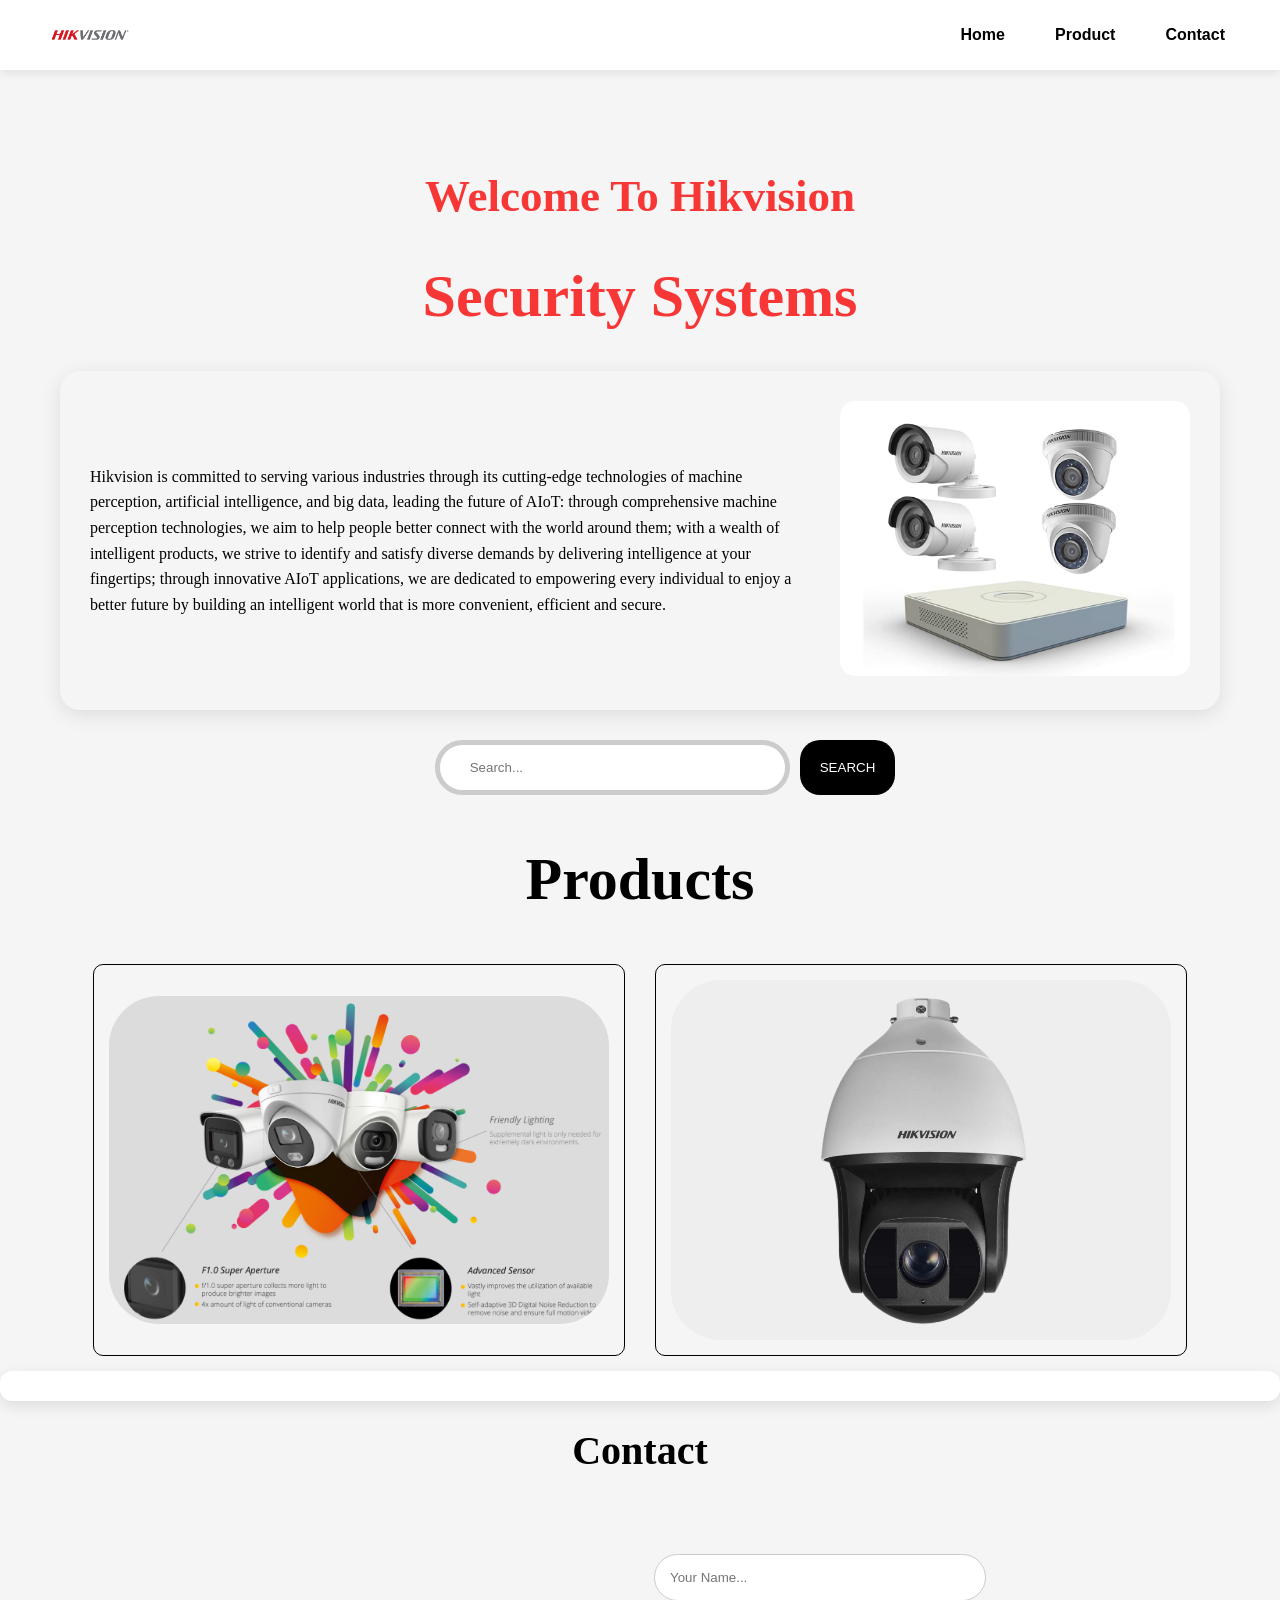
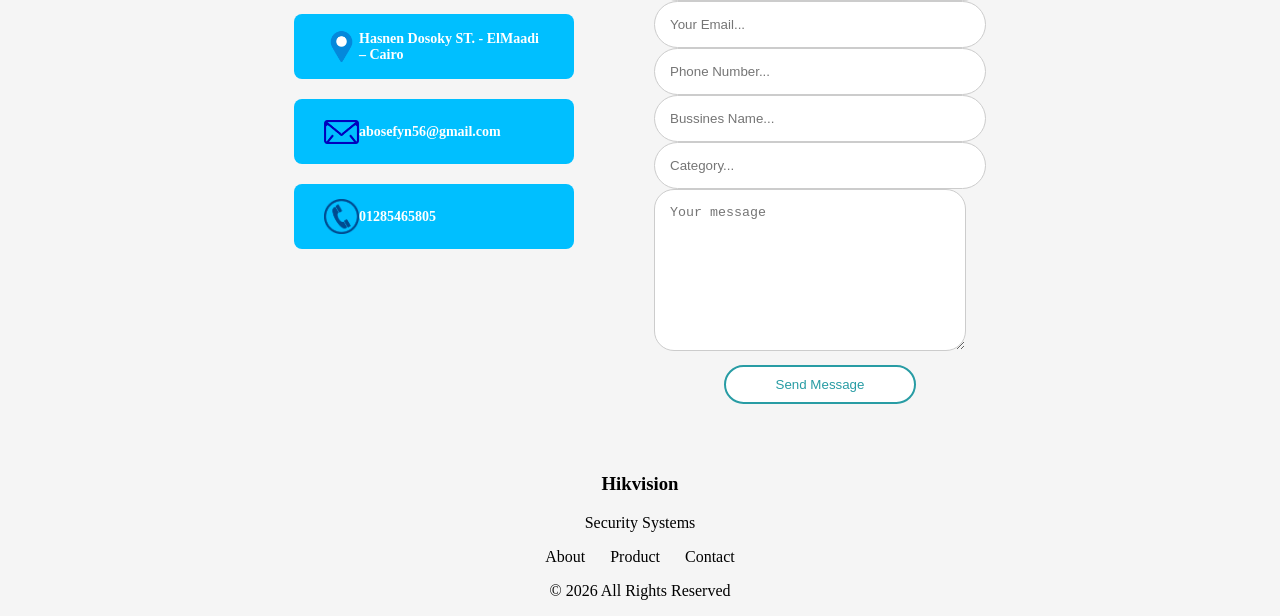
==== index.html @ 20e44bcd "Add files via upload" ====
<!doctype html>
<head>
  <link rel="preconnect" href="https://fonts.googleapis.com">
<link rel="preconnect" href="https://fonts.gstatic.com" crossorigin>
<link href="https://fonts.googleapis.com/css2?family=Oswald:wght@200..700&display=swap"
/>
<link rel="stylesheet" href="style.css" />
  <title>Welcome</title>
<script src="script.js"></script>
</head>
<body>
   <!-- HEADER-->
<div class="header oswald-class">

  <div class="header-left">
    <img class="logo" src="images/Hikvision-Logo.wine.png">
  </div>

  <div class="header-links">
    <a href="index.html">Home</a>
    <a href="#Product">Product</a>
    <a href="#Contact">Contact</a>
  </div>

</div>
  
  
<!--Landing-Page-->

  <div id="HOME">
<div class="hero-title">
  <h2>Welcome To Hikvision</h2>
  <h1>Security Systems</h1>
</div>
<div class="hero-box">
  <div class="hero-text">
    <p>
      Hikvision is committed to serving various industries through its cutting-edge technologies of machine perception, artificial intelligence, and big data, leading the future of AIoT: through comprehensive machine perception technologies, we aim to help people better connect with the world around them; with a wealth of intelligent products, we strive to identify and satisfy diverse demands by delivering intelligence at your fingertips; through innovative AIoT applications, we are dedicated to empowering every individual to enjoy a better future by building an intelligent world that is more convenient, efficient and secure.
    </p>
  </div>
  <div class="hero-image">
    <img src="images/51ctdk6RR6L.jpg" />
  </div>
</div>
</div>

  <div class="Landing-Page-search">
  <input
  type="text"
  id="searchInput"
  placeholder="Search..."
/>
  <button onclick="searchPage()">
  SEARCH
</button>
</div>
<!--Products-->

 <!-- sections -->
<div id="Product">
  <h1 class="products-title">Products</h1>
  <div class="product-container">
    <div class="card">
    <img src="images/colorvu-image..png" alt="creativity icon">
      </div>
    <div class="card">
    <img src="images/HIKVISION PTZ .png" alt="creativity icon">
    </div>
  </div>
  <div class="item">

</div>
</div>


<div id="Contact">
  <h1>Contact</h1>

  <div class="contact-wrapper">

    <!-- الكروت -->
    <div class="contact-container">

      <div class="contact-card">
        <img src="images/free-location-icon-2955-thumb.png">
        <h3>Hasnen Dosoky ST. - ElMaadi – Cairo</h3>
      </div>

      <div class="contact-card">
        <img src="images/tl.webp">
        <h3>abosefyn56@gmail.com</h3>
      </div>

      <div class="contact-card">
        <img src="images/Phone_icon.png">
        <h3>01285465805</h3>
      </div>

    </div>

    <!-- الفورم -->
    <div class="connect-page">
      <input placeholder="Your Name..." />
      <input placeholder="Your Email..." />
      <input placeholder="Phone Number..." />
      <input placeholder="Bussines Name..." />
      <input placeholder="Category..." />
      <textarea placeholder="Your message"></textarea>
      <button>Send Message</button>
    </div>

  </div>
</div>

 <!--Footer-->
  <footer class="footer">
    <div class="footer-content">
      <h3>Hikvision</h3>
      <p>Security Systems</p>
    </div>
    <div class="footer-links">
      <a href="index.html">About</a>
      <a href="#Product">Product</a>
      <a href="#Contact">Contact</a>
    </div>
    <p class="copy">© 2026 All Rights Reserved</p>
  </footer>

</body>
---- style.css ----
body {
  margin: 0;
  overflow-x: hidden;
  padding-top: 70px;
  background-color: #f5f5f5;
}
.oswald-class {
  font-family: "Oswald", sans-serif;
  font-weight: bold;
}  
.header {
  background-color: white;
  display: flex;
  justify-content: space-between;
  align-items: center;
  padding: 0 40px;
  position: fixed;
  top: 0;
  width: 100%;
  box-sizing: border-box;
  z-index: 9999;
  box-shadow: 0 2px 10px rgba(0, 0, 0, 0.1);
  height: 70px;
}
.header-left {
  display: flex;
  align-items: center;
}
.logo  {
  width: 100px;
  height: auto;
}
.header-links a {
  color: black;
  padding: 15px;
  text-decoration: none;
  border-radius: 15px;
  display: inline-block;
  position: relative;
  transition:0.3s ;
}
.header-links a:hover {
  color: red;
}
.header-links a::after {
  content: "";
  position: absolute;
  width: 0;
  height: 3px;
  background: red;
  left: 0;
  bottom: 0;
  transition: 0.3s;
}
.header-links a:hover::after {
  width: 100%;
}
.header-links{
  display: flex;
  align-items: center;
  gap: 20px;
}    
.header-links button{
  background-color: rgb(17, 17, 16);
  border-radius: 15px;
  padding: 5px 15px;
  color: rgb(218, 218, 243);
  border: none;
  }
  .header-links button:hover{
   background-color: red;
   cursor: pointer;
  }
.Landing-Page {
  display: flex;
  justify-content: space-between;
  align-items: center;
  padding:  40px;
  flex-wrap: wrap;
  min-height: 80vh;
}
@media (max-width: 768px) {
  .Landing-Page {
    flex-direction: column;
    text-align: center;
  }
}
.text {
    text-align: center;
  max-width: 80%;
}
.text h2 {
  margin-bottom: 10px;
}
.text h1 {
  margin-bottom: 36px; 
}
 .Landing-Page-search input {
  padding: 15px;
  padding-left: 30px;
  width: 300px;
  border-radius: 50px;
  border: 5px solid #ccc;
  margin-left: 50px;
}
.Landing-Page-search {
  display: flex;
  justify-content:center;
  margin-top: 30px;
  gap: 10px;
}
.Landing-Page-search button {
  padding: 15px 20px;
  border-radius: 20px;
  border: none;
  background: black;
  color: white;
  cursor: pointer;
}
.card:hover {
  transform: scale(1.05);
}
 .Landing-Page-search button:hover{
   background-color: red;
 }
 .productsHeader{
  padding: 25px 50px ;
  text-align: center;
  font-size: 32px;
  font-weight: bold;
  margin: 30px 0;
 }
 .card {
  display: flex;
  align-items: center;
  gap: 15px;
  padding: 15px;
  border: 1px solid black;
  border-radius: 10px;
  margin-bottom: 15px;
 }
.Products-Cards {
  display: grid;
  grid-template-columns: repeat(auto-fit, minmax(220px, 1fr));
  gap: 20px;
  max-width: 1200px;
  margin: auto;
  padding: 20px;
  justify-content: center;

}
 .item{
    text-align: center;
    padding: 15px;
    border-radius: 12px;
    transition: 0.3s;
    background: white;
    box-shadow: 0 5px 15px rgba(0, 0, 0, 0.1);
   }
  .item img {
  width: 250px;
  border-radius: 15px;
  transition: 0.4s;
}
.item p {
  margin-top: 10px;
  font-weight: bold;
  font-size: 20px;
  line-height: 1.6;
  
}
.item img:hover {
  transform: scale(1.08);
  border: 3px solid #007bff;
}
.zoom {
  transform: scale(1.3);
  transition: 0.3s;
  border: 3px solid #007bff;
  border-radius: 10px;
  z-index:999;
  position: relative;
  margin: 20px;
}
.footer {
   text-align: center;
  color: black;
  width: 100%;
}
.footer-links {
  display: flex;
  justify-content: center;
  gap: 25px;
  margin-top: 10px;
}
.footer a {
  color:black;
  text-decoration: none;
}
.item:hover {
  transform: translateY(-5px);
  box-shadow: 0 10px 20px rgba(0,0,0,0.2);
}
@media (max-width: 768px) {
  .header {
    flex-direction: column;
    height: auto;
    padding: 15px;
  }
  .Landing-Page {
    padding: 20px;
  }
  .text {
    max-width: 100%;
  }
  .Landing-Page-search input {
    width: 80%;
    margin-left: 0;
  }
  .Landing-Page-search input:focus {
  outline: none;
  border-color: red;
}
  .Products-Cards {
    grid-template-columns: 1fr;
  }
  .item {
    width: 100%;
  }
}
.card img {
  width: 100%;
  max-width: 500px;
  display: block;
  margin: auto;
border-radius: 50px;
background-color: gainsboro;
}
.products-title {
  text-align: center;
  font-size: 60px;
  font-weight: bold;
  margin: 50px 0;
  position: relative;
  transition: 0.3s;
  cursor: pointer;
}
.products-title:hover {
  color: red;
  letter-spacing: 5px;
  transform: scale(1.1);
}
.products-title::after {
  content: "";
  width: 0;
  height: 4px;
  background: red;
  position: absolute;
  left: 50%;
  bottom: -10px;
  transform: translateX(-50%);
  transition: 0.4s;
}
.products-title:hover::after {
  width: 180px;
}
.hikvistion-container {
  display: flex;
  gap: 30px;
  align-items: center;

  flex-wrap: wrap;
  justify-content: center;
}
.product-container{
  display: flex;
  justify-content: center;
  gap: 30px;
  flex-wrap: 0.3s;
}
/* العنوان خارج البوكس */
.hero-title{
  text-align: center;
  margin-top: 100px;
  margin-bottom: 30px;
  font-size: 30px;
  color: #f73636;
}

/* البوكس الرئيسي */
.hero-box{
  display: flex;
  align-items: center;
  justify-content: space-between;
  gap: 40px;
  padding: 30px;
  margin: auto;
  max-width: 1100px;
  background: #f5f5f5;
  border-radius: 20px;
  box-shadow: 0 5px 20px rgba(0,0,0,0.1);
}

/* النص */
.hero-text{
  flex: 1;
  font-size: 16px;
  line-height: 1.6;
}

/* الصورة */
.hero-image img{
  width: 350px;   /* 👈 صغر الصورة */
  max-width: 100%;
  border-radius: 15px;
}

/* موبايل */
@media (max-width: 768px){
  .hero-box{
    flex-direction: column;
    text-align: center;
  }

  .hero-image img{
    width: 250px;
  }
}
.contact-container {
  display: flex;
  flex-direction: column;
  gap: 20px;
  flex-wrap: wrap;
  align-items: flex-start; 
  margin-top: 60px;
}
.contact-wrapper{
  display: flex;
  justify-content: center;
  align-items: flex-start;
  gap: 80px;
  flex-wrap: wrap;
  padding: 40px;
}
.contact-card {
  display: flex;
  align-items: center;
  padding: 15px 30px;
  background: deepskyblue;
  border-radius: 8px;
  width: 220px;
}
.contact-card img {
  width: 35px;
  height: 35px;
  object-fit: contain;
  background: transparent;
}
.contact-card h3 {
  font-size: 14px;
  margin: 0;
  color: white;
}
.connect-page input {
  padding: 15px;
  width: 300px;
  border-radius: 50px;
  border: 1px solid #ccc;
  display: block;
  margin: 0;
}
.connect-page textarea {
  width: 280px;
  height: 130px;
  padding: 15px;
  border-radius: 20px;
  border: 1px solid #ccc;
}
.connect-page button {
  padding: 10px 50px;
  border-radius: 50px;
  border: 2px solid #289ca4;
  color: #289ca4;
  background-color: white;
  cursor: pointer;
  transition: 0.5s;

  display: block;
  margin: 10px auto;
}
.connect-page button:hover {
  background-color: skyblue;
}
#Contact h1{
  text-align: center;
  margin-bottom: 40px;
  font-size: 40px;
}
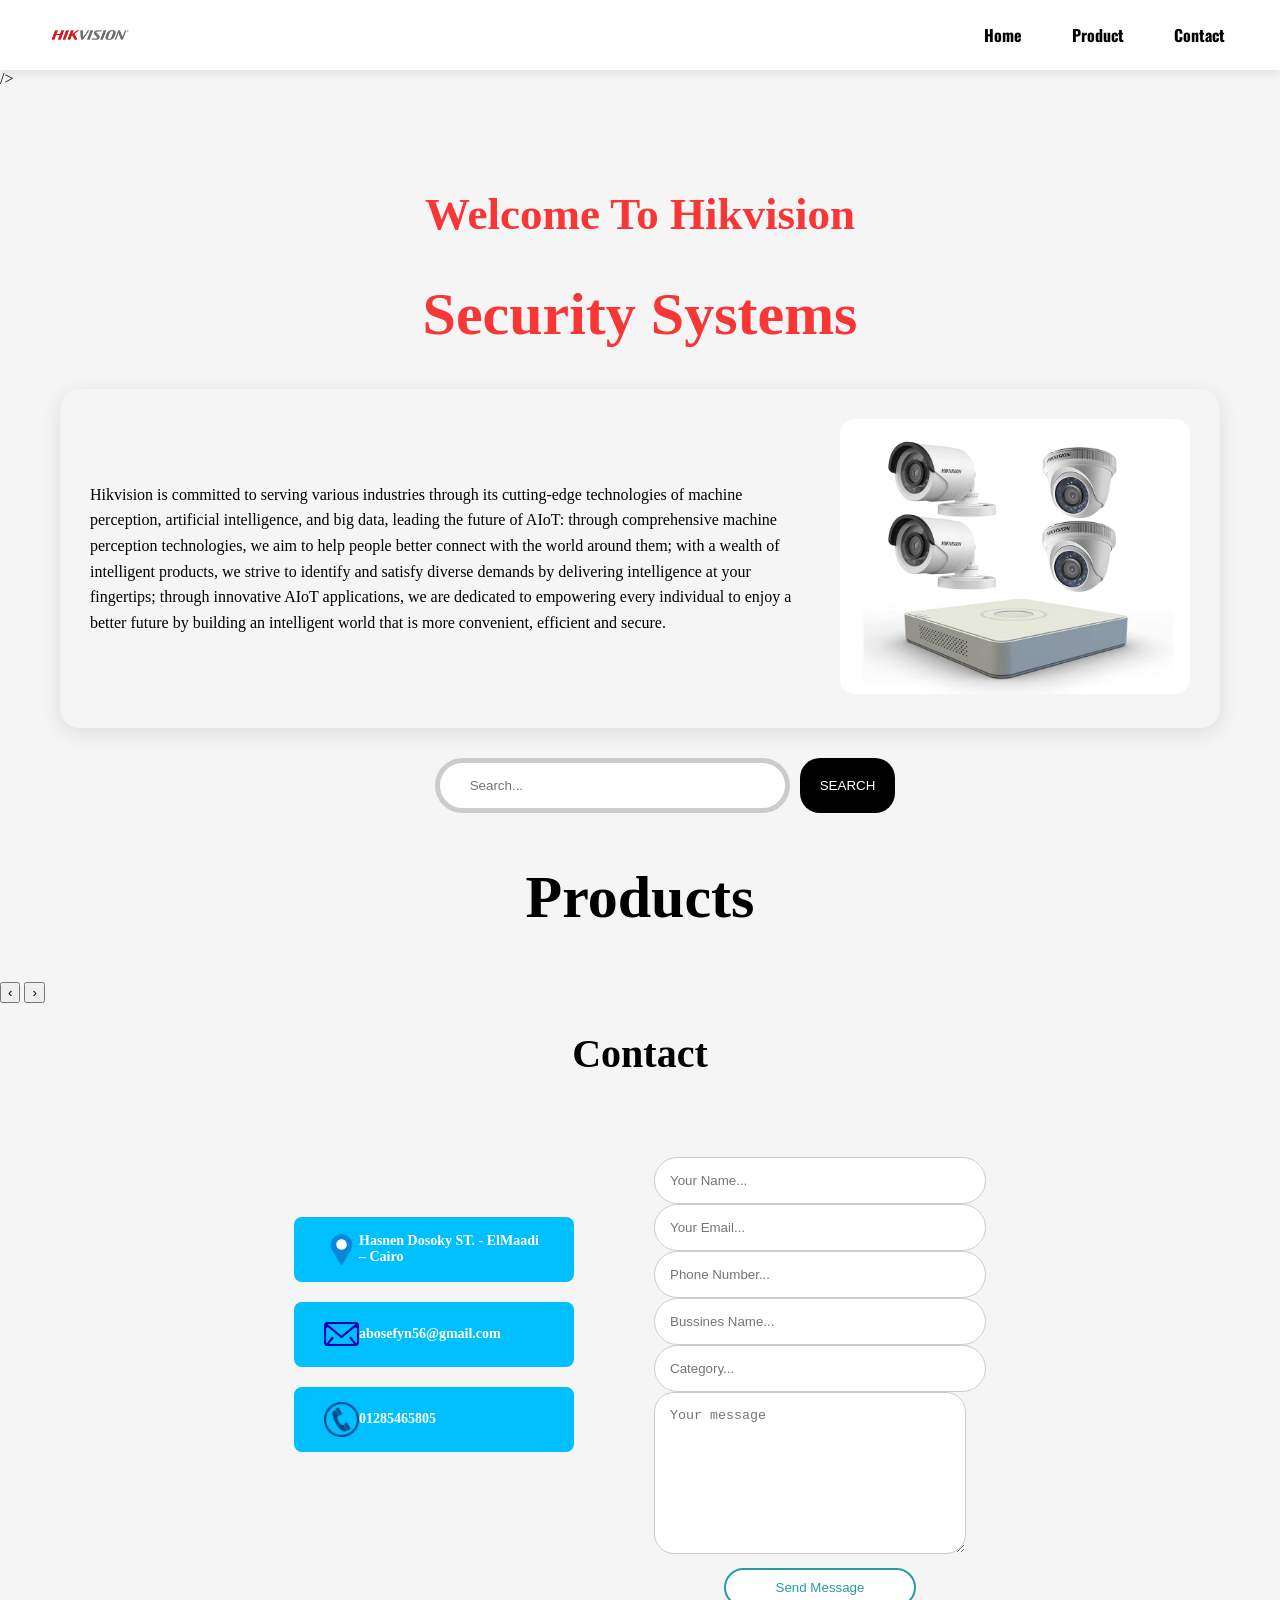
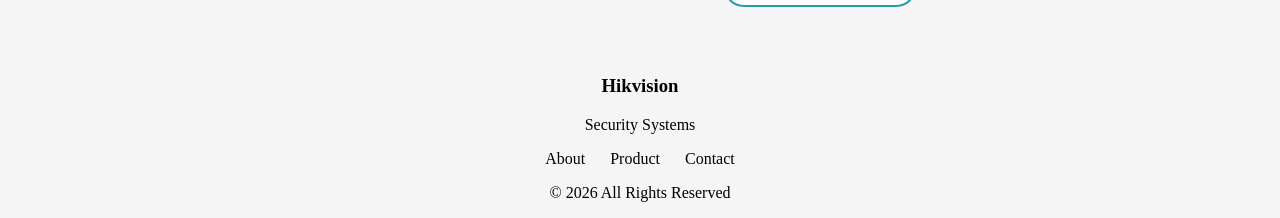
==== commit 8f070065: "Add files via upload" ====
--- a/index.html
+++ b/index.html
@@ -2,13 +2,14 @@
 <head>
   <link rel="preconnect" href="https://fonts.googleapis.com">
 <link rel="preconnect" href="https://fonts.gstatic.com" crossorigin>
-<link href="https://fonts.googleapis.com/css2?family=Oswald:wght@200..700&display=swap"
+<link href="https://fonts.googleapis.com/css2?family=Oswald:wght@200..700&display=swap" rel="stylesheet">
 />
 <link rel="stylesheet" href="style.css" />
   <title>Welcome</title>
-<script src="script.js"></script>
+
 </head>
 <body>
+  <script src="script.js"></script>
    <!-- HEADER-->
 <div class="header oswald-class">
 
@@ -50,6 +51,7 @@
   id="searchInput"
   placeholder="Search..."
 />
+
   <button onclick="searchPage()">
   SEARCH
 </button>
@@ -57,21 +59,19 @@
 <!--Products-->
 
  <!-- sections -->
+  
 <div id="Product">
+
   <h1 class="products-title">Products</h1>
-  <div class="product-container">
-    <div class="card">
-    <img src="images/colorvu-image..png" alt="creativity icon">
-      </div>
-    <div class="card">
-    <img src="images/HIKVISION PTZ .png" alt="creativity icon">
-    </div>
+
+
+  <div class="product-container" id="products"></div>
+
+  <div class="slider-buttons">
+    <button onclick="prevSlide()">‹</button>
+    <button onclick="nextSlide()">›</button>
   </div>
-  <div class="item">
-
 </div>
-</div>
-
 
 <div id="Contact">
   <h1>Contact</h1>
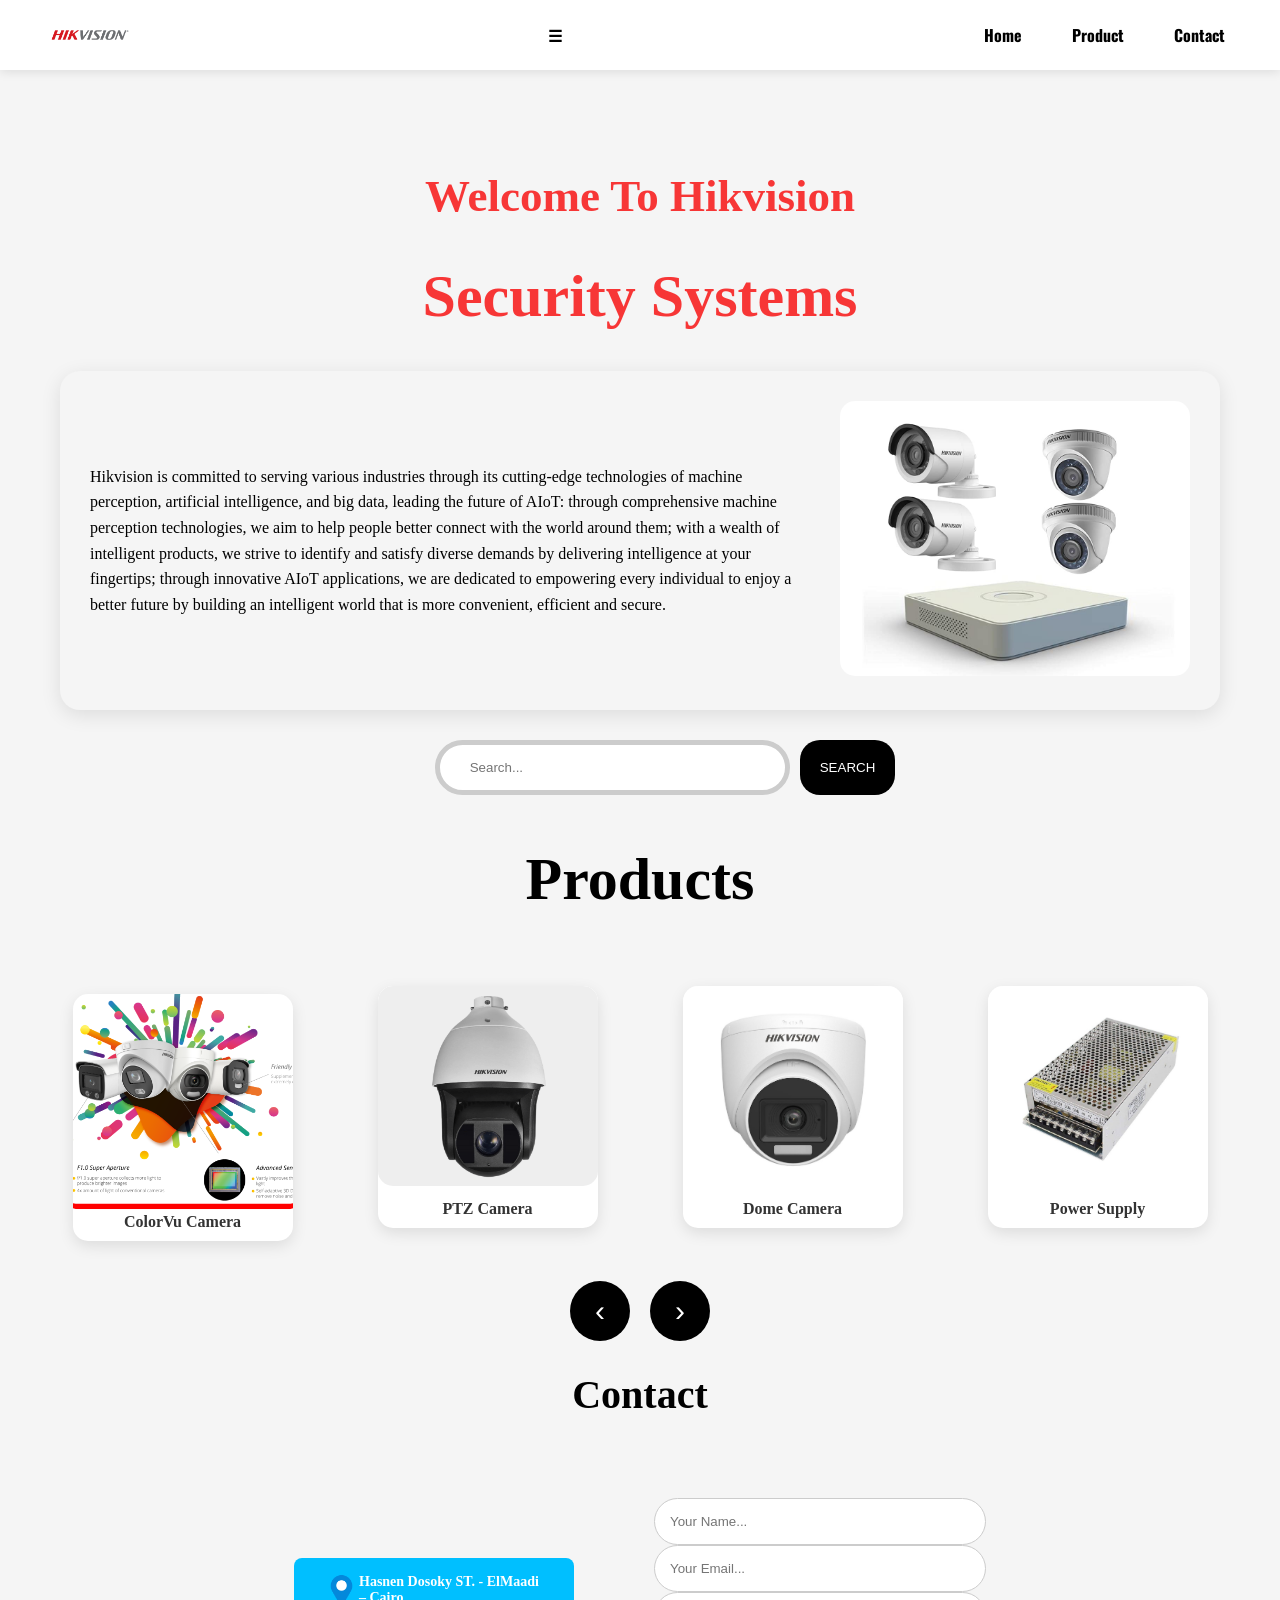
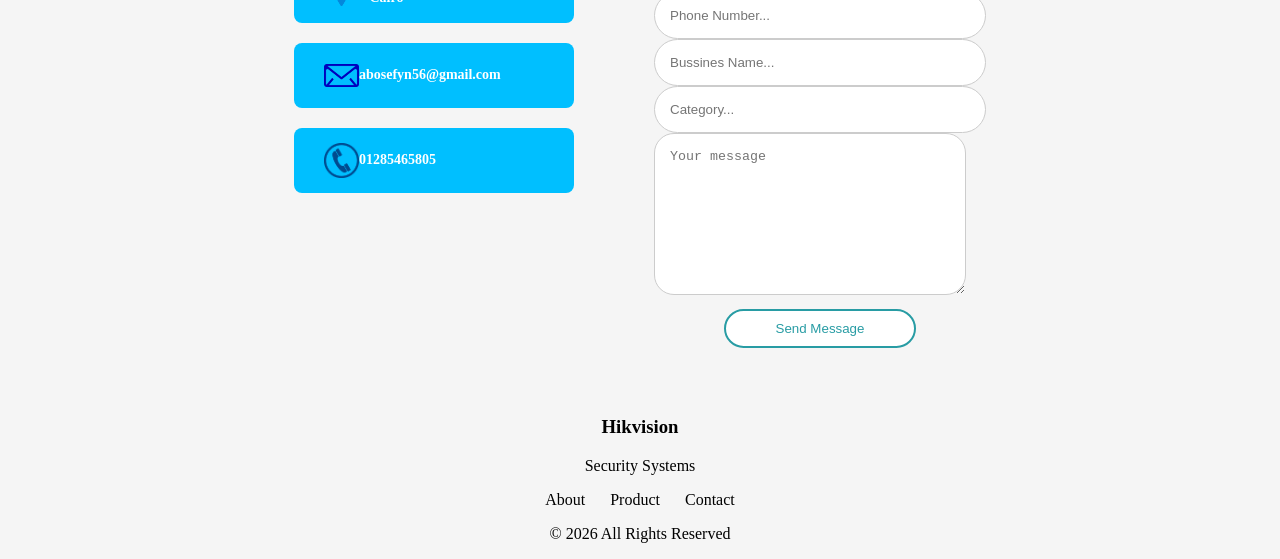
==== commit a4f68f27: "Add files via upload" ====
--- a/index.html
+++ b/index.html
@@ -3,20 +3,21 @@
   <link rel="preconnect" href="https://fonts.googleapis.com">
 <link rel="preconnect" href="https://fonts.gstatic.com" crossorigin>
 <link href="https://fonts.googleapis.com/css2?family=Oswald:wght@200..700&display=swap" rel="stylesheet">
-/>
 <link rel="stylesheet" href="style.css" />
   <title>Welcome</title>
-
+<meta name="viewport" content="width=device-width, initial-scale=1.0">
 </head>
 <body>
-  <script src="script.js"></script>
+  
    <!-- HEADER-->
 <div class="header oswald-class">
 
   <div class="header-left">
     <img class="logo" src="images/Hikvision-Logo.wine.png">
   </div>
-
+<div class="menu-icon" onclick="toggleMenu()">
+  ☰
+</div>
   <div class="header-links">
     <a href="index.html">Home</a>
     <a href="#Product">Product</a>
@@ -125,5 +126,5 @@
     </div>
     <p class="copy">© 2026 All Rights Reserved</p>
   </footer>
-
+<script src="script.js"></script>
 </body>
--- a/style.css
+++ b/style.css
@@ -79,12 +79,6 @@
   flex-wrap: wrap;
   min-height: 80vh;
 }
-@media (max-width: 768px) {
-  .Landing-Page {
-    flex-direction: column;
-    text-align: center;
-  }
-}
 .text {
     text-align: center;
   max-width: 80%;
@@ -118,7 +112,7 @@
   cursor: pointer;
 }
 .card:hover {
-  transform: scale(1.05);
+   transform: translateY(-5px);
 }
  .Landing-Page-search button:hover{
    background-color: red;
@@ -131,24 +125,21 @@
   margin: 30px 0;
  }
  .card {
-  display: flex;
-  align-items: center;
-  gap: 15px;
-  padding: 15px;
-  border: 1px solid black;
-  border-radius: 10px;
-  margin-bottom: 15px;
- }
-.Products-Cards {
-  display: grid;
-  grid-template-columns: repeat(auto-fit, minmax(220px, 1fr));
-  gap: 20px;
-  max-width: 1200px;
+  width: 100%;
+  max-width: 220px;
+  background: white;
+  border-radius: 15px;
+  overflow: hidden;
+  box-shadow: 0 5px 15px rgba(0,0,0,0.1);
+  text-align: center;
+  transition: 0.4s;
   margin: auto;
-  padding: 20px;
-  justify-content: center;
-
-}
+}
+
+
+
+
+
  .item{
     text-align: center;
     padding: 15px;
@@ -201,41 +192,6 @@
   transform: translateY(-5px);
   box-shadow: 0 10px 20px rgba(0,0,0,0.2);
 }
-@media (max-width: 768px) {
-  .header {
-    flex-direction: column;
-    height: auto;
-    padding: 15px;
-  }
-  .Landing-Page {
-    padding: 20px;
-  }
-  .text {
-    max-width: 100%;
-  }
-  .Landing-Page-search input {
-    width: 80%;
-    margin-left: 0;
-  }
-  .Landing-Page-search input:focus {
-  outline: none;
-  border-color: red;
-}
-  .Products-Cards {
-    grid-template-columns: 1fr;
-  }
-  .item {
-    width: 100%;
-  }
-}
-.card img {
-  width: 100%;
-  max-width: 500px;
-  display: block;
-  margin: auto;
-border-radius: 50px;
-background-color: gainsboro;
-}
 .products-title {
   text-align: center;
   font-size: 60px;
@@ -272,12 +228,7 @@
   flex-wrap: wrap;
   justify-content: center;
 }
-.product-container{
-  display: flex;
-  justify-content: center;
-  gap: 30px;
-  flex-wrap: 0.3s;
-}
+
 /* العنوان خارج البوكس */
 .hero-title{
   text-align: center;
@@ -314,18 +265,6 @@
   max-width: 100%;
   border-radius: 15px;
 }
-
-/* موبايل */
-@media (max-width: 768px){
-  .hero-box{
-    flex-direction: column;
-    text-align: center;
-  }
-
-  .hero-image img{
-    width: 250px;
-  }
-}
 .contact-container {
   display: flex;
   flex-direction: column;
@@ -384,7 +323,6 @@
   background-color: white;
   cursor: pointer;
   transition: 0.5s;
-
   display: block;
   margin: 10px auto;
 }
@@ -395,4 +333,253 @@
   text-align: center;
   margin-bottom: 40px;
   font-size: 40px;
-}+}
+.card h3 {
+  font-size: 16px;
+  margin: 10px 0;
+  color: #333;
+}
+.slider {
+  width: 80%;
+  max-width: 700px;
+  margin: 30px auto;
+}
+
+.slider img {
+  width: 100%;
+  height: 350px;
+  object-fit: cover;
+  border-radius: 20px;
+}
+.card img {
+  width: 100%;
+  height: 200px;
+  object-fit: cover;
+  transition: 0.4s;
+  border-radius: 15px;
+}
+
+.active {
+  transform: translateY(10px);
+}
+
+.active img {
+  transform: scale(1.1);
+  transition: 0.4s;
+  border-bottom: 5px solid red;
+}
+.slider-buttons {
+  width: 100px;
+  display: flex;
+  justify-content: center;
+  align-items: center;
+  gap: 20px;
+  margin: 30px 0;
+}
+
+.slider-buttons button {
+  width: 55px;
+  height: 55px;
+  border-radius: 50%;
+  border: none;
+  background: black;
+  color: white;
+  font-size: 28px;
+  cursor: pointer;
+  transition: 0.3s;
+}
+
+.slider-buttons button:hover {
+  background: red;
+}
+.card {
+  transition: 0.4s;
+}
+.slider-buttons {
+  display: flex;
+  justify-content: center;
+  align-items: center;
+  gap: 20px;
+
+  width: 100%;
+  margin: 30px auto;
+}
+
+.slider-buttons button {
+  width: 60px;
+  height: 60px;
+  border-radius: 50%;
+  border: none;
+
+  background: black;
+  color: white;
+
+  font-size: 30px;
+  cursor: pointer;
+
+  transition: 0.3s;
+}
+.product-container {
+  display: grid;
+  grid-template-columns: repeat(auto-fit, minmax(220px, 1fr));
+  gap: 20px;
+
+  width: 100%;
+  max-width: 1200px;
+
+  margin: 30px auto;
+  padding: 20px;
+}
+@media (max-width: 768px) {
+
+  /* ===== HEADER ===== */
+  .header {
+    flex-direction: column;
+    height: auto;
+    padding: 10px;
+    gap: 10px;
+  }
+
+  .header-links {
+    flex-wrap: wrap;
+    justify-content: center;
+    gap: 10px;
+  }
+  /* ===== LANDING ===== */
+  .Landing-Page {
+    flex-direction: column;
+    text-align: center;
+    padding: 15px;
+  }
+
+  /* ===== SEARCH ===== */
+  .Landing-Page-search {
+    flex-direction: column;
+    width: auto;
+    align-items: center;
+  }
+
+  .Landing-Page-search input {
+    width: 50%;
+    margin-left: 0;
+  }
+
+  .Landing-Page-search button {
+    width: 60%;
+  }
+
+  /* ===== PRODUCTS GRID ===== */
+  .Products-Cards {
+    grid-template-columns: 1fr !important;
+    
+  }
+
+  .card {
+    width: 100% !important;
+    max-width: 320px;
+    margin: auto;
+  }
+
+  /* ===== HERO SECTION ===== */
+  .hero-box {
+    flex-direction: column;
+    text-align: center;
+  }
+
+  .hero-image img {
+    width: 220px;
+  }
+
+  /* ===== CONTACT ===== */
+  .contact-wrapper {
+    flex-direction: column;
+    align-items: center;
+    gap: 20px;
+  }
+
+  .connect-page input,
+  .connect-page textarea {
+    width: 90%;
+  }
+
+  /* ===== SLIDER ===== */
+  .slider-buttons button {
+    width: 40px;
+    height: 40px;
+    font-size: 18px;
+
+ }
+ 
+.products-title {
+    font-size: 35px;
+  }
+
+  @media (max-width: 768px) {
+
+  @media (max-width: 768px) {
+
+  .product-container {
+    display: grid;
+    grid-template-columns: repeat(2, 1fr);
+    gap: 10px;
+
+    width: 80%;
+    gap: 50px;
+    padding: 10px;
+    box-sizing: border-box;
+  }
+
+  .card {
+    width: 100%;
+    max-width: unset;
+    min-width: 0;
+  }
+
+  .card img {
+    height: 140px;
+  }
+ 
+}
+/* زرار المنيو */
+.menu-icon {
+  display: none;
+  font-size: 35px;
+  cursor: pointer;
+}
+
+/* موبايل */
+@media (max-width: 768px) {
+
+  .menu-icon {
+    display: block;
+  }
+
+  .header {
+    flex-wrap: wrap;
+  }
+
+  .header-links {
+    display: none;
+    flex-direction: column;
+    width: 100%;
+    text-align: center;
+    background: white;
+    margin-top: 10px;
+  }
+
+  .header-links.active {
+    display: flex;
+  }
+
+}
+@media (max-width: 768px) {
+
+  .logo {
+    width: 140px;
+  }
+  }
+  }
+}
+
+
+
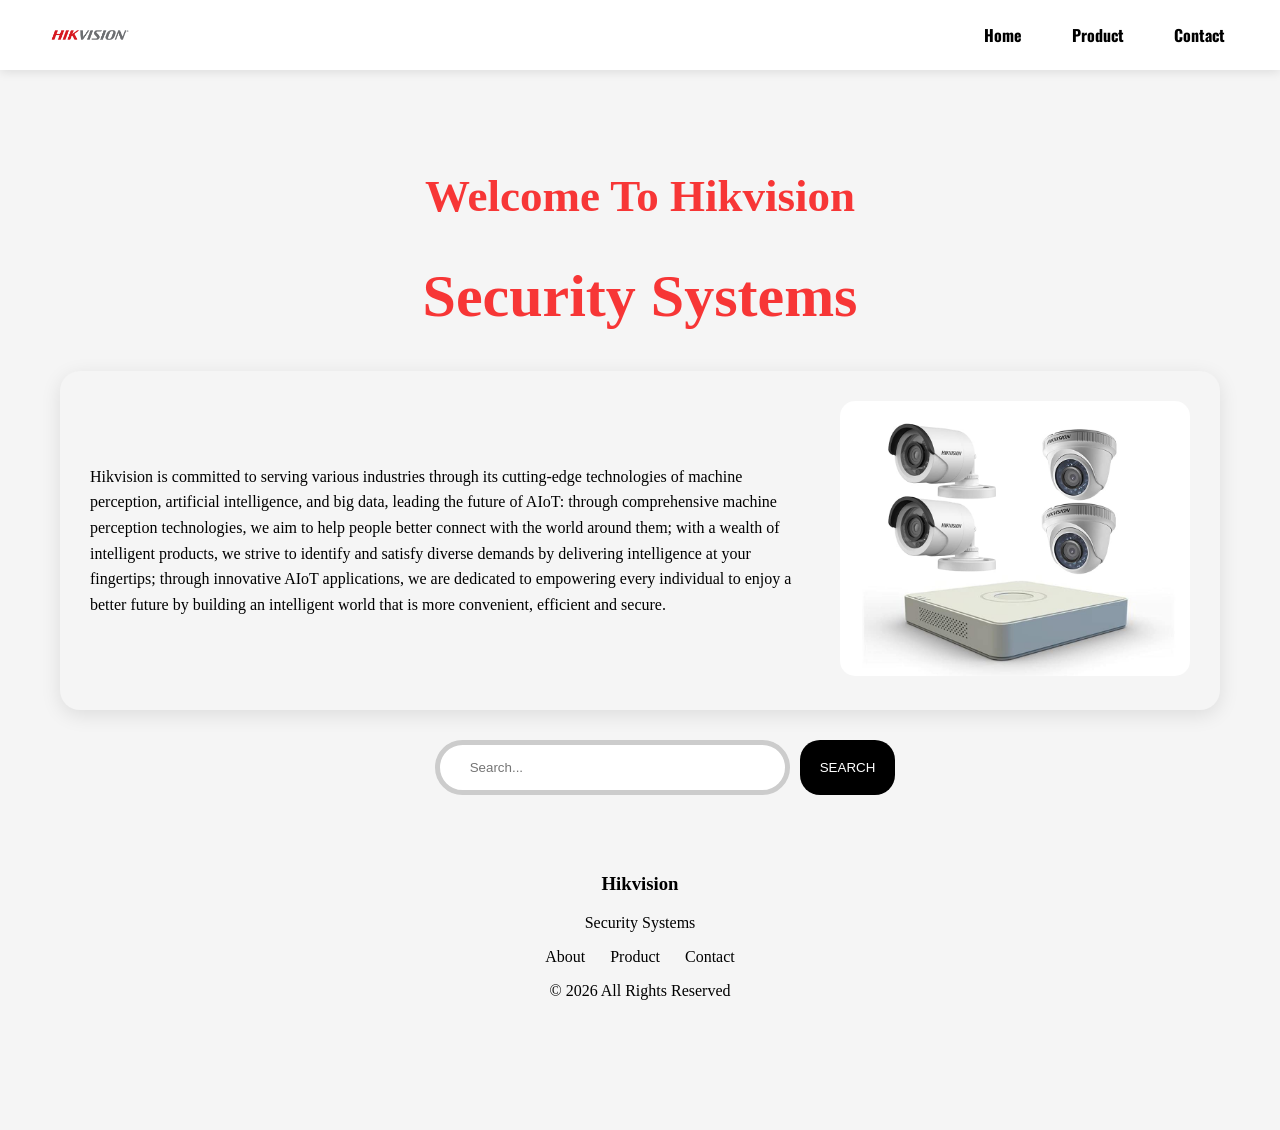
==== commit a145c911: "Add files via upload" ====
--- a/index.html
+++ b/index.html
@@ -5,30 +5,29 @@
 <link href="https://fonts.googleapis.com/css2?family=Oswald:wght@200..700&display=swap" rel="stylesheet">
 <link rel="stylesheet" href="style.css" />
   <title>Welcome</title>
+  
 <meta name="viewport" content="width=device-width, initial-scale=1.0">
 </head>
+
 <body>
   
    <!-- HEADER-->
 <div class="header oswald-class">
 
   <div class="header-left">
+      <div class="menu-icon" onclick="toggleMenu()">
+  ☰
+</div>
     <img class="logo" src="images/Hikvision-Logo.wine.png">
   </div>
-<div class="menu-icon" onclick="toggleMenu()">
-  ☰
-</div>
   <div class="header-links">
     <a href="index.html">Home</a>
-    <a href="#Product">Product</a>
-    <a href="#Contact">Contact</a>
+    <a href="products.html">Product</a>
+    <a href="contact.html">Contact</a>
   </div>
 
 </div>
-  
-  
 <!--Landing-Page-->
-
   <div id="HOME">
 <div class="hero-title">
   <h2>Welcome To Hikvision</h2>
@@ -51,67 +50,15 @@
   type="text"
   id="searchInput"
   placeholder="Search..."
+  onkeyup="searchPage()"
+  
 />
-
   <button onclick="searchPage()">
   SEARCH
 </button>
 </div>
-<!--Products-->
-
- <!-- sections -->
-  
-<div id="Product">
-
-  <h1 class="products-title">Products</h1>
-
-
-  <div class="product-container" id="products"></div>
-
-  <div class="slider-buttons">
-    <button onclick="prevSlide()">‹</button>
-    <button onclick="nextSlide()">›</button>
-  </div>
-</div>
-
-<div id="Contact">
-  <h1>Contact</h1>
-
-  <div class="contact-wrapper">
-
-    <!-- الكروت -->
-    <div class="contact-container">
-
-      <div class="contact-card">
-        <img src="images/free-location-icon-2955-thumb.png">
-        <h3>Hasnen Dosoky ST. - ElMaadi – Cairo</h3>
-      </div>
-
-      <div class="contact-card">
-        <img src="images/tl.webp">
-        <h3>abosefyn56@gmail.com</h3>
-      </div>
-
-      <div class="contact-card">
-        <img src="images/Phone_icon.png">
-        <h3>01285465805</h3>
-      </div>
-
-    </div>
-
-    <!-- الفورم -->
-    <div class="connect-page">
-      <input placeholder="Your Name..." />
-      <input placeholder="Your Email..." />
-      <input placeholder="Phone Number..." />
-      <input placeholder="Bussines Name..." />
-      <input placeholder="Category..." />
-      <textarea placeholder="Your message"></textarea>
-      <button>Send Message</button>
-    </div>
-
-  </div>
-</div>
+<div id="searchResults" class="search-results"></div>
+<div id="contact" class="contact-container"></div>
 
  <!--Footer-->
   <footer class="footer">
@@ -121,10 +68,14 @@
     </div>
     <div class="footer-links">
       <a href="index.html">About</a>
-      <a href="#Product">Product</a>
-      <a href="#Contact">Contact</a>
+      <a href="products.html">Product</a>
+      <a href="contact.html">Contact</a>
     </div>
     <p class="copy">© 2026 All Rights Reserved</p>
   </footer>
 <script src="script.js"></script>
+<div class="slider-buttons"></div>
+
+<div class="product-container"></div>
+
 </body>
--- a/style.css
+++ b/style.css
@@ -135,12 +135,37 @@
   transition: 0.4s;
   margin: auto;
 }
-
-
-
-
-
- .item{
+.search-results {
+  width: 90%;
+  max-width: 900px;
+  margin: 30px auto;
+  display: flex;
+  justify-content: center;
+  gap: 20px;
+  flex-wrap: wrap;
+}
+
+.search-card {
+  width: 220px;
+  background: white;
+  border-radius: 15px;
+  overflow: hidden;
+  box-shadow: 0 5px 15px rgba(0,0,0,0.1);
+  text-align: center;
+  padding-bottom: 15px;
+  transition: 0.4s;
+}
+
+.search-card img {
+  width: 100%;
+  height: 200px;
+  object-fit: cover;
+}
+
+.search-card:hover {
+  transform: scale(1.05);
+}
+.item{
     text-align: center;
     padding: 15px;
     border-radius: 12px;
@@ -268,18 +293,23 @@
 .contact-container {
   display: flex;
   flex-direction: column;
+
   gap: 20px;
-  flex-wrap: wrap;
-  align-items: flex-start; 
-  margin-top: 60px;
-}
-.contact-wrapper{
-  display: flex;
+}
+.contact-wrapper {
+  display: flex;
+
   justify-content: center;
   align-items: flex-start;
-  gap: 80px;
+
+  gap: 60px;
+
+  max-width: 1200px;
+
+  margin: 40px auto;
+  padding: 20px;
+
   flex-wrap: wrap;
-  padding: 40px;
 }
 .contact-card {
   display: flex;
@@ -300,20 +330,24 @@
   margin: 0;
   color: white;
 }
-.connect-page input {
+.connect-page {
+  display: flex;
+  flex-direction: column;
+min-width: 320px;
+  gap: 15px;
+}
+.connect-page textarea {
+  width: 100%;
+  max-width: 350px;
+
+  height: 130px;
+
   padding: 15px;
-  width: 300px;
-  border-radius: 50px;
-  border: 1px solid #ccc;
-  display: block;
-  margin: 0;
-}
-.connect-page textarea {
-  width: 280px;
-  height: 130px;
-  padding: 15px;
+
   border-radius: 20px;
   border: 1px solid #ccc;
+
+  box-sizing: border-box;
 }
 .connect-page button {
   padding: 10px 50px;
@@ -329,6 +363,25 @@
 .connect-page button:hover {
   background-color: skyblue;
 }
+.connect-page input {
+  width: 100%;
+  max-width: 350px;
+
+  padding: 15px;
+  border-radius: 50px;
+  border: 1px solid #ccc;
+
+  display: block;
+  box-sizing: border-box;
+}
+.connect-page {
+  display: flex;
+  flex-direction: column;
+
+  gap: 15px;
+
+  min-width: 320px;
+}
 #Contact h1{
   text-align: center;
   margin-bottom: 40px;
@@ -344,7 +397,6 @@
   max-width: 700px;
   margin: 30px auto;
 }
-
 .slider img {
   width: 100%;
   height: 350px;
@@ -358,23 +410,15 @@
   transition: 0.4s;
   border-radius: 15px;
 }
-
 .active {
-  transform: translateY(10px);
-}
-
+  transform: scale(1.1);
+  border: 3px solid red;
+  box-shadow: 0 0 20px rgba(255,0,0,0.4);
+}
 .active img {
   transform: scale(1.1);
   transition: 0.4s;
   border-bottom: 5px solid red;
-}
-.slider-buttons {
-  width: 100px;
-  display: flex;
-  justify-content: center;
-  align-items: center;
-  gap: 20px;
-  margin: 30px 0;
 }
 
 .slider-buttons button {
@@ -388,7 +432,6 @@
   cursor: pointer;
   transition: 0.3s;
 }
-
 .slider-buttons button:hover {
   background: red;
 }
@@ -507,47 +550,35 @@
     width: 40px;
     height: 40px;
     font-size: 18px;
-
  }
- 
+
 .products-title {
     font-size: 35px;
   }
-
-  @media (max-width: 768px) {
-
-  @media (max-width: 768px) {
-
   .product-container {
     display: grid;
     grid-template-columns: repeat(2, 1fr);
     gap: 10px;
-
     width: 80%;
     gap: 50px;
     padding: 10px;
     box-sizing: border-box;
   }
-
   .card {
     width: 100%;
     max-width: unset;
     min-width: 0;
   }
-
   .card img {
-    height: 140px;
-  }
- 
-}
-/* زرار المنيو */
-.menu-icon {
+    height: 115px;
+   }
+   }
+ .menu-icon {
   display: none;
   font-size: 35px;
   cursor: pointer;
 }
 
-/* موبايل */
 @media (max-width: 768px) {
 
   .menu-icon {
@@ -556,6 +587,9 @@
 
   .header {
     flex-wrap: wrap;
+    flex-direction: row;
+    justify-content: space-between;
+    align-items: center;
   }
 
   .header-links {
@@ -571,15 +605,8 @@
     display: flex;
   }
 
-}
-@media (max-width: 768px) {
-
   .logo {
-    width: 140px;
-  }
-  }
-  }
-}
-
-
-
+    width: 120px;
+  }
+
+}
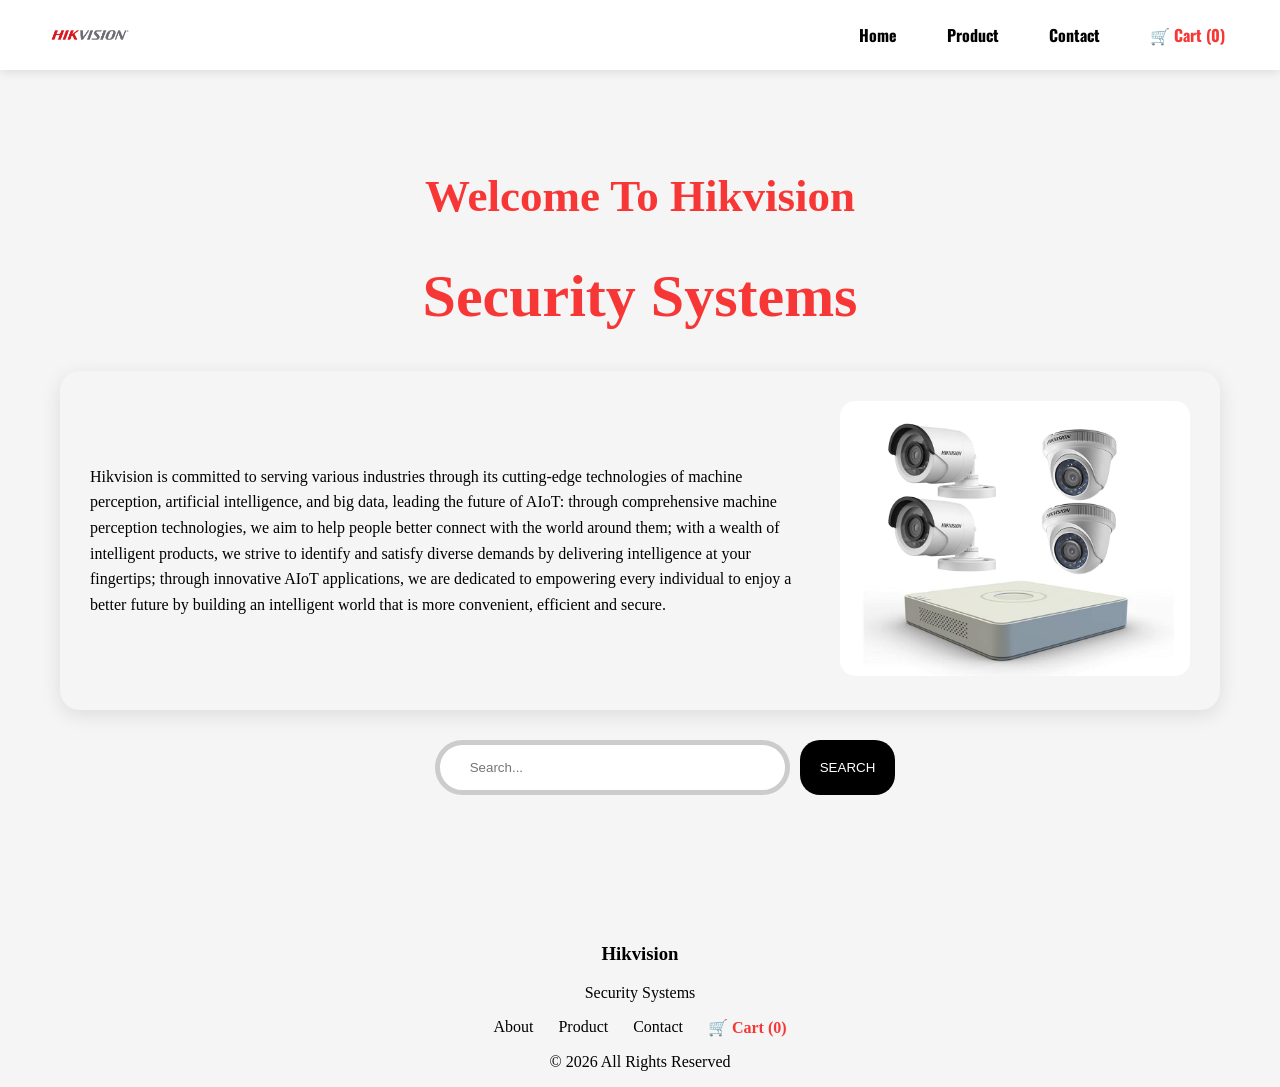
==== commit 4843e007: "Add files via upload" ====
--- a/index.html
+++ b/index.html
@@ -1,66 +1,69 @@
 <!doctype html>
+<html lang="en">
 <head>
   <link rel="preconnect" href="https://fonts.googleapis.com">
-<link rel="preconnect" href="https://fonts.gstatic.com" crossorigin>
-<link href="https://fonts.googleapis.com/css2?family=Oswald:wght@200..700&display=swap" rel="stylesheet">
-<link rel="stylesheet" href="style.css" />
+  <link rel="preconnect" href="https://fonts.gstatic.com" crossorigin>
+  <link href="https://fonts.googleapis.com/css2?family=Oswald:wght@200..700&display=swap" rel="stylesheet">
+  <link rel="stylesheet" href="style.css" />
   <title>Welcome</title>
-  
-<meta name="viewport" content="width=device-width, initial-scale=1.0">
+  <meta name="viewport" content="width=device-width, initial-scale=1.0">
 </head>
 
 <body>
   
-   <!-- HEADER-->
-<div class="header oswald-class">
-
-  <div class="header-left">
+  <div class="header oswald-class">
+    <div class="header-left">
       <div class="menu-icon" onclick="toggleMenu()">
-  ☰
-</div>
-    <img class="logo" src="images/Hikvision-Logo.wine.png">
-  </div>
-  <div class="header-links">
-    <a href="index.html">Home</a>
-    <a href="products.html">Product</a>
-    <a href="contact.html">Contact</a>
+        ☰
+      </div>
+      <img class="logo" src="images/Hikvision-Logo.wine.png" alt="Logo">
+    </div>
+    
+    <div class="header-links">
+      <a href="index.html">Home</a>
+      <a href="products.html">Product</a>
+      <a href="contact.html">Contact</a>
+      <a href="cart.html" class="cart-nav-link">
+        🛒 Cart (<span id="cart-count">0</span>)
+      </a>
+    </div>
   </div>
 
-</div>
-<!--Landing-Page-->
+
   <div id="HOME">
-<div class="hero-title">
-  <h2>Welcome To Hikvision</h2>
-  <h1>Security Systems</h1>
-</div>
-<div class="hero-box">
-  <div class="hero-text">
-    <p>
-      Hikvision is committed to serving various industries through its cutting-edge technologies of machine perception, artificial intelligence, and big data, leading the future of AIoT: through comprehensive machine perception technologies, we aim to help people better connect with the world around them; with a wealth of intelligent products, we strive to identify and satisfy diverse demands by delivering intelligence at your fingertips; through innovative AIoT applications, we are dedicated to empowering every individual to enjoy a better future by building an intelligent world that is more convenient, efficient and secure.
-    </p>
+    <div class="hero-title">
+      <h2>Welcome To Hikvision</h2>
+      <h1>Security Systems</h1>
+    </div>
+    <div class="hero-box">
+      <div class="hero-text">
+        <p>
+          Hikvision is committed to serving various industries through its cutting-edge technologies of machine perception, artificial intelligence, and big data, leading the future of AIoT: through comprehensive machine perception technologies, we aim to help people better connect with the world around them; with a wealth of intelligent products, we strive to identify and satisfy diverse demands by delivering intelligence at your fingertips; through innovative AIoT applications, we are dedicated to empowering every individual to enjoy a better future by building an intelligent world that is more convenient, efficient and secure.
+        </p>
+      </div>
+      <div class="hero-image">
+        <img src="images/51ctdk6RR6L.jpg" alt="Hero Image" />
+      </div>
+    </div>
   </div>
-  <div class="hero-image">
-    <img src="images/51ctdk6RR6L.jpg" />
-  </div>
-</div>
-</div>
 
   <div class="Landing-Page-search">
-  <input
-  type="text"
-  id="searchInput"
-  placeholder="Search..."
-  onkeyup="searchPage()"
+    <input
+      type="text"
+      id="searchInput"
+      placeholder="Search..."
+      onkeyup="searchPage()"
+    />
+    <button onclick="searchPage()">SEARCH</button>
+  </div>
   
-/>
-  <button onclick="searchPage()">
-  SEARCH
-</button>
-</div>
-<div id="searchResults" class="search-results"></div>
-<div id="contact" class="contact-container"></div>
+  <div id="searchResults" class="search-results"></div>
 
- <!--Footer-->
+  <div id="products" class="product-container"></div>
+
+ 
+  <div id="contact" class="contact-container"></div>
+
   <footer class="footer">
     <div class="footer-content">
       <h3>Hikvision</h3>
@@ -70,12 +73,13 @@
       <a href="index.html">About</a>
       <a href="products.html">Product</a>
       <a href="contact.html">Contact</a>
+       <a href="cart.html" class="cart-nav-link">
+        🛒 Cart (<span id="cart-count">0</span>)
+      </a>
     </div>
     <p class="copy">© 2026 All Rights Reserved</p>
   </footer>
-<script src="script.js"></script>
-<div class="slider-buttons"></div>
 
-<div class="product-container"></div>
-
+  <script src="script.js"></script>
 </body>
+</html>
--- a/style.css
+++ b/style.css
@@ -16,6 +16,8 @@
   padding: 0 40px;
   position: fixed;
   top: 0;
+  left: 0;
+  right: 0;
   width: 100%;
   box-sizing: border-box;
   z-index: 9999;
@@ -37,7 +39,7 @@
   border-radius: 15px;
   display: inline-block;
   position: relative;
-  transition:0.3s ;
+  transition: 0.3s ;
 }
 .header-links a:hover {
   color: red;
@@ -66,11 +68,18 @@
   padding: 5px 15px;
   color: rgb(218, 218, 243);
   border: none;
-  }
-  .header-links button:hover{
-   background-color: red;
-   cursor: pointer;
-  }
+}
+.header-links button:hover{
+  background-color: red;
+  cursor: pointer;
+}
+
+/* 🛒 تنسيق مخصص للينك الكارت في الهيدر */
+.cart-nav-link {
+  color: #f73636 !important;
+  font-weight: bold;
+}
+
 .Landing-Page {
   display: flex;
   justify-content: space-between;
@@ -80,7 +89,7 @@
   min-height: 80vh;
 }
 .text {
-    text-align: center;
+  text-align: center;
   max-width: 80%;
 }
 .text h2 {
@@ -89,7 +98,7 @@
 .text h1 {
   margin-bottom: 36px; 
 }
- .Landing-Page-search input {
+.Landing-Page-search input {
   padding: 15px;
   padding-left: 30px;
   width: 300px;
@@ -111,20 +120,19 @@
   color: white;
   cursor: pointer;
 }
-.card:hover {
-   transform: translateY(-5px);
-}
- .Landing-Page-search button:hover{
-   background-color: red;
- }
- .productsHeader{
+.Landing-Page-search button:hover{
+  background-color: red;
+}
+.productsHeader{
   padding: 25px 50px ;
   text-align: center;
   font-size: 32px;
   font-weight: bold;
   margin: 30px 0;
- }
- .card {
+}
+
+/* 🌟 التصميم الموحد والأساسي لكروت المنتجات 🌟 */
+.card {
   width: 100%;
   max-width: 220px;
   background: white;
@@ -134,7 +142,113 @@
   text-align: center;
   transition: 0.4s;
   margin: auto;
-}
+  padding-bottom: 15px;
+  display: flex;
+  flex-direction: column;
+  justify-content: space-between;
+  box-sizing: border-box;
+}
+.card img {
+  width: 100%;
+  height: 200px;
+  object-fit: cover;
+  transition: 0.4s;
+  border-radius: 15px 15px 0 0;
+}
+.card h3 {
+  font-size: 16px;
+  margin: 10px 0;
+  color: #333;
+}
+.card:hover {
+  transform: translateY(-5px);
+}
+
+/* 🛠️ خاص بطلبك: تصغير حجم الكروت المخصصة لنتائج البحث في الهوم تماماً لتبدو ملمومة */
+#searchResults .card {
+  max-width: 170px !important;
+  padding-bottom: 10px;
+}
+#searchResults .card img {
+  height: 120px !important;
+}
+#searchResults .card h3 {
+  font-size: 13px !important;
+  margin: 6px;
+}
+#searchResults .price {
+  font-size: 0.9rem;
+}
+#searchResults .quantity-control button {
+  padding: 2px 7px;
+  font-size: 0.8rem;
+}
+#searchResults .add-to-cart-btn {
+  font-size: 0.8rem;
+  padding: 6px 10px;
+}
+
+/* 🛠️ كلاس الكارت النشط (Active) الموحد للسلايدر يميناً ويساراً */
+.card.active {
+  transform: scale(1.06) !important;
+  border: 3px solid red !important;
+  box-shadow: 0 0 20px rgba(255, 0, 0, 0.4) !important;
+  z-index: 5;
+}
+.card.active img {
+  border-bottom: 4px solid red;
+}
+
+/* 💲 تنسيقات عناصر السلة والكميات داخل الكروت */
+.price {
+  color: #f73636;
+  font-size: 1.1rem;
+  font-weight: bold;
+  margin: 5px 0;
+}
+.quantity-control {
+  display: flex;
+  justify-content: center;
+  align-items: center;
+  margin: 10px 0;
+  gap: 12px;
+}
+.quantity-control button {
+  background-color: black;
+  color: white;
+  border: none;
+  padding: 4px 10px;
+  font-size: 1rem;
+  font-weight: bold;
+  cursor: pointer;
+  border-radius: 5px;
+  transition: 0.3s;
+}
+.quantity-control button:hover {
+  background-color: red;
+}
+.quantity-control span {
+  font-size: 1.1rem;
+  font-weight: bold;
+  color: black;
+}
+.add-to-cart-btn {
+  background-color: black;
+  color: white;
+  border: none;
+  padding: 8px 15px;
+  font-weight: bold;
+  cursor: pointer;
+  border-radius: 8px;
+  width: 85%;
+  margin: 5px auto 0 auto;
+  transition: 0.3s;
+}
+.add-to-cart-btn:hover {
+  background-color: red;
+}
+
+/* الحاويات وتوزيع العناصر */
 .search-results {
   width: 90%;
   max-width: 900px;
@@ -144,36 +258,51 @@
   gap: 20px;
   flex-wrap: wrap;
 }
-
-.search-card {
-  width: 220px;
+.product-container {
+  display: grid;
+  grid-template-columns: repeat(auto-fit, minmax(220px, 1fr));
+  gap: 20px;
+  width: 100%;
+  max-width: 1200px;
+  margin: 30px auto;
+  padding: 20px;
+  box-sizing: border-box;
+}
+
+/* ❮ ❯ تنسيق أزرار السلايدر لتكون ثابتة وواضحة جداً في المنتصف */
+.slider-buttons {
+  display: flex;
+  justify-content: center;
+  align-items: center;
+  gap: 25px;
+  width: 100%;
+  margin: 30px auto;
+}
+.slider-buttons button {
+  width: 55px;
+  height: 55px;
+  border-radius: 50%;
+  border: none;
+  background: black;
+  color: white;
+  font-size: 26px;
+  cursor: pointer;
+  transition: 0.3s;
+}
+.slider-buttons button:hover {
+  background: red;
+}
+
+/* التنسيقات الإضافية والصفحات الأخرى */
+.item {
+  text-align: center;
+  padding: 15px;
+  border-radius: 12px;
+  transition: 0.3s;
   background: white;
-  border-radius: 15px;
-  overflow: hidden;
-  box-shadow: 0 5px 15px rgba(0,0,0,0.1);
-  text-align: center;
-  padding-bottom: 15px;
-  transition: 0.4s;
-}
-
-.search-card img {
-  width: 100%;
-  height: 200px;
-  object-fit: cover;
-}
-
-.search-card:hover {
-  transform: scale(1.05);
-}
-.item{
-    text-align: center;
-    padding: 15px;
-    border-radius: 12px;
-    transition: 0.3s;
-    background: white;
-    box-shadow: 0 5px 15px rgba(0, 0, 0, 0.1);
-   }
-  .item img {
+  box-shadow: 0 5px 15px rgba(0, 0, 0, 0.1);
+}
+.item img {
   width: 250px;
   border-radius: 15px;
   transition: 0.4s;
@@ -183,11 +312,14 @@
   font-weight: bold;
   font-size: 20px;
   line-height: 1.6;
-  
 }
 .item img:hover {
   transform: scale(1.08);
   border: 3px solid #007bff;
+}
+.item:hover {
+  transform: translateY(-5px);
+  box-shadow: 0 10px 20px rgba(0,0,0,0.2);
 }
 .zoom {
   transform: scale(1.3);
@@ -199,7 +331,7 @@
   margin: 20px;
 }
 .footer {
-   text-align: center;
+  text-align: center;
   color: black;
   width: 100%;
 }
@@ -212,10 +344,6 @@
 .footer a {
   color:black;
   text-decoration: none;
-}
-.item:hover {
-  transform: translateY(-5px);
-  box-shadow: 0 10px 20px rgba(0,0,0,0.2);
 }
 .products-title {
   text-align: center;
@@ -249,12 +377,9 @@
   display: flex;
   gap: 30px;
   align-items: center;
-
   flex-wrap: wrap;
   justify-content: center;
 }
-
-/* العنوان خارج البوكس */
 .hero-title{
   text-align: center;
   margin-top: 100px;
@@ -262,8 +387,6 @@
   font-size: 30px;
   color: #f73636;
 }
-
-/* البوكس الرئيسي */
 .hero-box{
   display: flex;
   align-items: center;
@@ -276,39 +399,29 @@
   border-radius: 20px;
   box-shadow: 0 5px 20px rgba(0,0,0,0.1);
 }
-
-/* النص */
 .hero-text{
   flex: 1;
   font-size: 16px;
   line-height: 1.6;
 }
-
-/* الصورة */
 .hero-image img{
-  width: 350px;   /* 👈 صغر الصورة */
+  width: 350px;
   max-width: 100%;
   border-radius: 15px;
 }
 .contact-container {
   display: flex;
   flex-direction: column;
-
   gap: 20px;
 }
 .contact-wrapper {
   display: flex;
-
   justify-content: center;
   align-items: flex-start;
-
   gap: 60px;
-
   max-width: 1200px;
-
   margin: 40px auto;
   padding: 20px;
-
   flex-wrap: wrap;
 }
 .contact-card {
@@ -333,20 +446,16 @@
 .connect-page {
   display: flex;
   flex-direction: column;
-min-width: 320px;
+  min-width: 320px;
   gap: 15px;
 }
 .connect-page textarea {
   width: 100%;
   max-width: 350px;
-
   height: 130px;
-
   padding: 15px;
-
   border-radius: 20px;
   border: 1px solid #ccc;
-
   box-sizing: border-box;
 }
 .connect-page button {
@@ -366,232 +475,34 @@
 .connect-page input {
   width: 100%;
   max-width: 350px;
-
   padding: 15px;
   border-radius: 50px;
   border: 1px solid #ccc;
-
   display: block;
   box-sizing: border-box;
 }
-.connect-page {
-  display: flex;
-  flex-direction: column;
-
-  gap: 15px;
-
-  min-width: 320px;
-}
 #Contact h1{
   text-align: center;
   margin-bottom: 40px;
   font-size: 40px;
 }
-.card h3 {
-  font-size: 16px;
-  margin: 10px 0;
-  color: #333;
-}
-.slider {
-  width: 80%;
-  max-width: 700px;
-  margin: 30px auto;
-}
-.slider img {
-  width: 100%;
-  height: 350px;
-  object-fit: cover;
-  border-radius: 20px;
-}
-.card img {
-  width: 100%;
-  height: 200px;
-  object-fit: cover;
-  transition: 0.4s;
-  border-radius: 15px;
-}
-.active {
-  transform: scale(1.1);
-  border: 3px solid red;
-  box-shadow: 0 0 20px rgba(255,0,0,0.4);
-}
-.active img {
-  transform: scale(1.1);
-  transition: 0.4s;
-  border-bottom: 5px solid red;
-}
-
-.slider-buttons button {
-  width: 55px;
-  height: 55px;
-  border-radius: 50%;
-  border: none;
-  background: black;
-  color: white;
-  font-size: 28px;
-  cursor: pointer;
-  transition: 0.3s;
-}
-.slider-buttons button:hover {
-  background: red;
-}
-.card {
-  transition: 0.4s;
-}
-.slider-buttons {
-  display: flex;
-  justify-content: center;
-  align-items: center;
-  gap: 20px;
-
-  width: 100%;
-  margin: 30px auto;
-}
-
-.slider-buttons button {
-  width: 60px;
-  height: 60px;
-  border-radius: 50%;
-  border: none;
-
-  background: black;
-  color: white;
-
-  font-size: 30px;
-  cursor: pointer;
-
-  transition: 0.3s;
-}
-.product-container {
-  display: grid;
-  grid-template-columns: repeat(auto-fit, minmax(220px, 1fr));
-  gap: 20px;
-
-  width: 100%;
-  max-width: 1200px;
-
-  margin: 30px auto;
-  padding: 20px;
-}
-@media (max-width: 768px) {
-
-  /* ===== HEADER ===== */
-  .header {
-    flex-direction: column;
-    height: auto;
-    padding: 10px;
-    gap: 10px;
-  }
-
-  .header-links {
-    flex-wrap: wrap;
-    justify-content: center;
-    gap: 10px;
-  }
-  /* ===== LANDING ===== */
-  .Landing-Page {
-    flex-direction: column;
-    text-align: center;
-    padding: 15px;
-  }
-
-  /* ===== SEARCH ===== */
-  .Landing-Page-search {
-    flex-direction: column;
-    width: auto;
-    align-items: center;
-  }
-
-  .Landing-Page-search input {
-    width: 50%;
-    margin-left: 0;
-  }
-
-  .Landing-Page-search button {
-    width: 60%;
-  }
-
-  /* ===== PRODUCTS GRID ===== */
-  .Products-Cards {
-    grid-template-columns: 1fr !important;
-    
-  }
-
-  .card {
-    width: 100% !important;
-    max-width: 320px;
-    margin: auto;
-  }
-
-  /* ===== HERO SECTION ===== */
-  .hero-box {
-    flex-direction: column;
-    text-align: center;
-  }
-
-  .hero-image img {
-    width: 220px;
-  }
-
-  /* ===== CONTACT ===== */
-  .contact-wrapper {
-    flex-direction: column;
-    align-items: center;
-    gap: 20px;
-  }
-
-  .connect-page input,
-  .connect-page textarea {
-    width: 90%;
-  }
-
-  /* ===== SLIDER ===== */
-  .slider-buttons button {
-    width: 40px;
-    height: 40px;
-    font-size: 18px;
- }
-
-.products-title {
-    font-size: 35px;
-  }
-  .product-container {
-    display: grid;
-    grid-template-columns: repeat(2, 1fr);
-    gap: 10px;
-    width: 80%;
-    gap: 50px;
-    padding: 10px;
-    box-sizing: border-box;
-  }
-  .card {
-    width: 100%;
-    max-width: unset;
-    min-width: 0;
-  }
-  .card img {
-    height: 115px;
-   }
-   }
- .menu-icon {
+.menu-icon {
   display: none;
   font-size: 35px;
   cursor: pointer;
 }
 
+/* 📱 الميديا كويري لتوافق الموبايل */
 @media (max-width: 768px) {
-
   .menu-icon {
     display: block;
   }
-
   .header {
     flex-wrap: wrap;
     flex-direction: row;
     justify-content: space-between;
     align-items: center;
   }
-
   .header-links {
     display: none;
     flex-direction: column;
@@ -600,13 +511,67 @@
     background: white;
     margin-top: 10px;
   }
-
   .header-links.active {
     display: flex;
   }
-
   .logo {
     width: 120px;
   }
-
+  .Landing-Page {
+    flex-direction: column;
+    text-align: center;
+    padding: 15px;
+  }
+  .Landing-Page-search {
+    flex-direction: column;
+    width: auto;
+    align-items: center;
+  }
+  .Landing-Page-search input {
+    width: 80%;
+    margin-left: 0;
+  }
+  .Landing-Page-search button {
+    width: 60%;
+  }
+  .hero-box {
+    flex-direction: column;
+    text-align: center;
+  }
+  .hero-image img {
+    width: 220px;
+  }
+  .contact-wrapper {
+    flex-direction: column;
+    align-items: center;
+    gap: 20px;
+  }
+  .connect-page input,
+  .connect-page textarea {
+    width: 90%;
+  }
+  .slider-buttons button {
+    width: 45px;
+    height: 45px;
+    font-size: 20px;
+  }
+  .products-title {
+    font-size: 35px;
+  }
+  .product-container {
+    grid-template-columns: repeat(2, 1fr);
+    gap: 15px;
+    width: 95%;
+    padding: 5px;
+  }
+  .card img {
+    height: 120px;
+  }
+  .quantity-control span, .price {
+    font-size: 0.9rem;
+  }
+  .add-to-cart-btn {
+    font-size: 0.8rem;
+    padding: 6px 10px;
+  }
 }
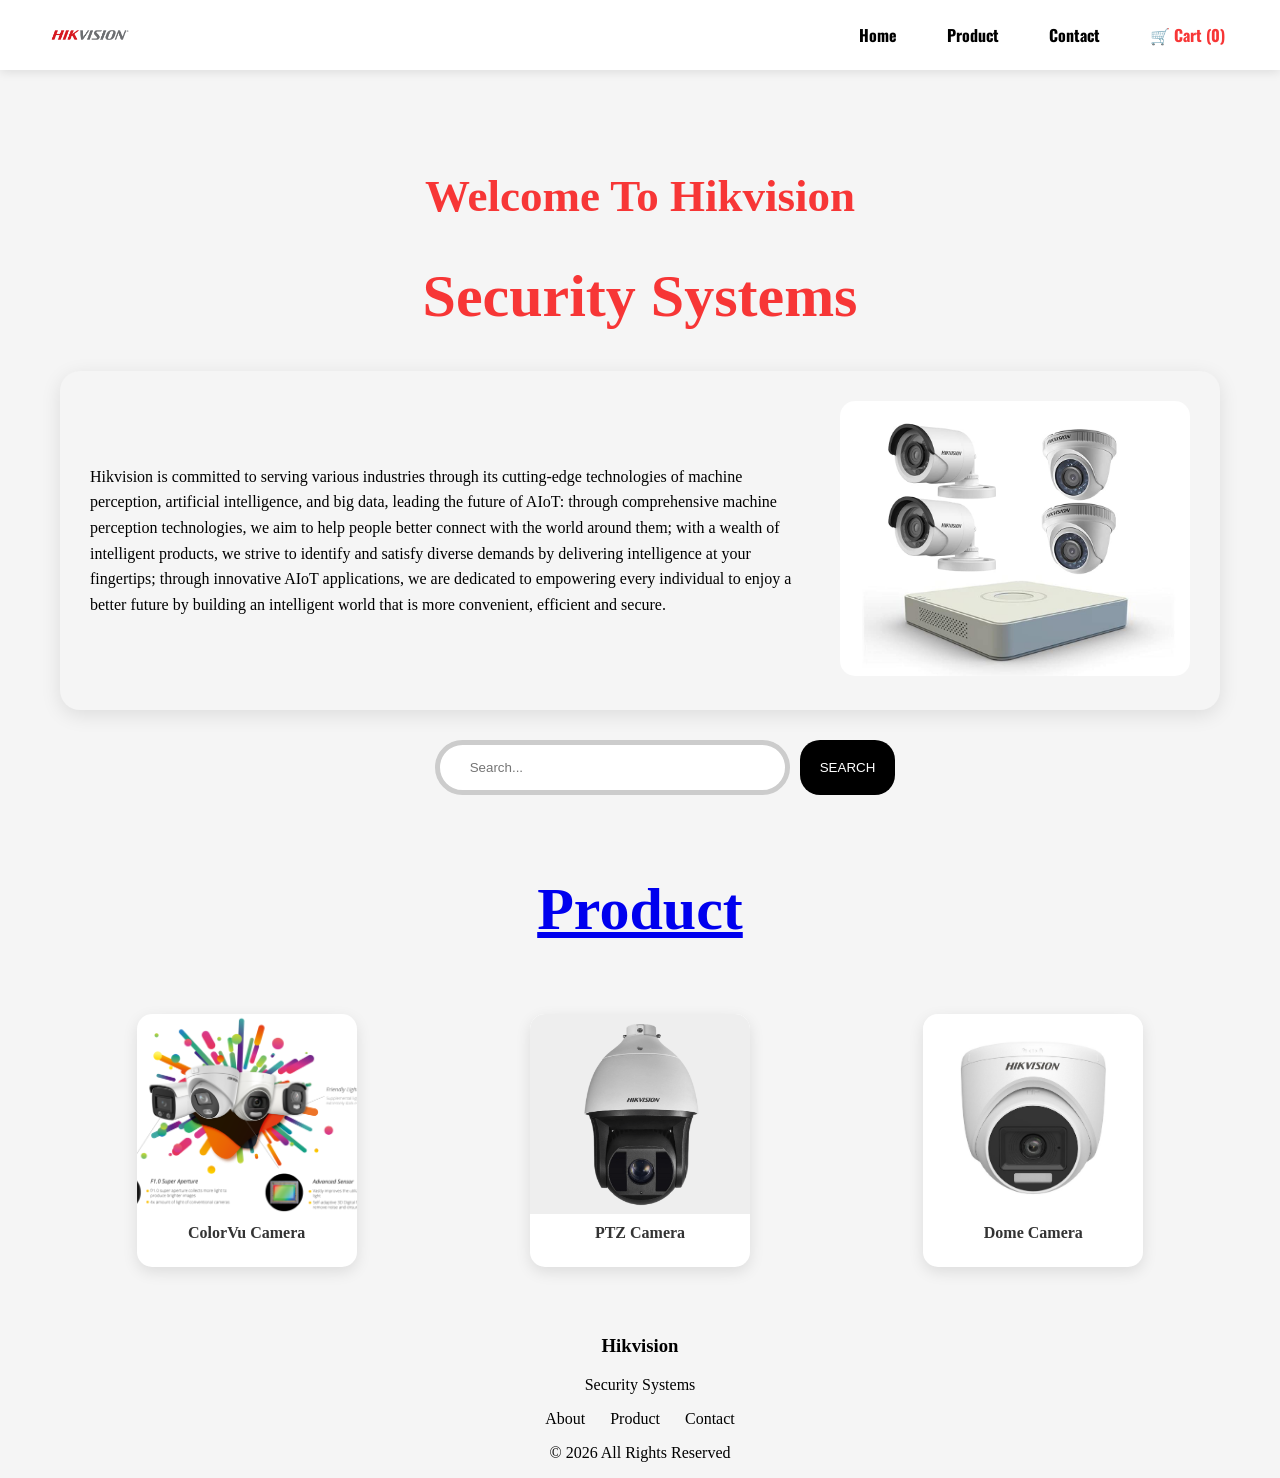
==== commit fac8c59f: "Add files via upload" ====
--- a/index.html
+++ b/index.html
@@ -29,7 +29,6 @@
     </div>
   </div>
 
-
   <div id="HOME">
     <div class="hero-title">
       <h2>Welcome To Hikvision</h2>
@@ -58,10 +57,35 @@
   </div>
   
   <div id="searchResults" class="search-results"></div>
+<div class="home-products">
 
-  <div id="products" class="product-container"></div>
+  <h1 class="products-title">
+    <a href="products.html">Product</a></h1>
 
- 
+  <div class="product-container">
+
+    <div class="card">
+      <img src="images/colorvu-image.png">
+      <h3>ColorVu Camera</h3>
+      
+    </div>
+
+    <div class="card">
+      <img src="images/HIKVISIONPTZ.png">
+      <h3>PTZ Camera</h3>
+    </div>
+
+    <div class="card">
+      <img src="images/dome.jpg">
+      <h3>Dome Camera</h3>
+    </div>
+
+  </div>
+
+</div>
+
+</div>
+
   <div id="contact" class="contact-container"></div>
 
   <footer class="footer">
@@ -73,9 +97,6 @@
       <a href="index.html">About</a>
       <a href="products.html">Product</a>
       <a href="contact.html">Contact</a>
-       <a href="cart.html" class="cart-nav-link">
-        🛒 Cart (<span id="cart-count">0</span>)
-      </a>
     </div>
     <p class="copy">© 2026 All Rights Reserved</p>
   </footer>
